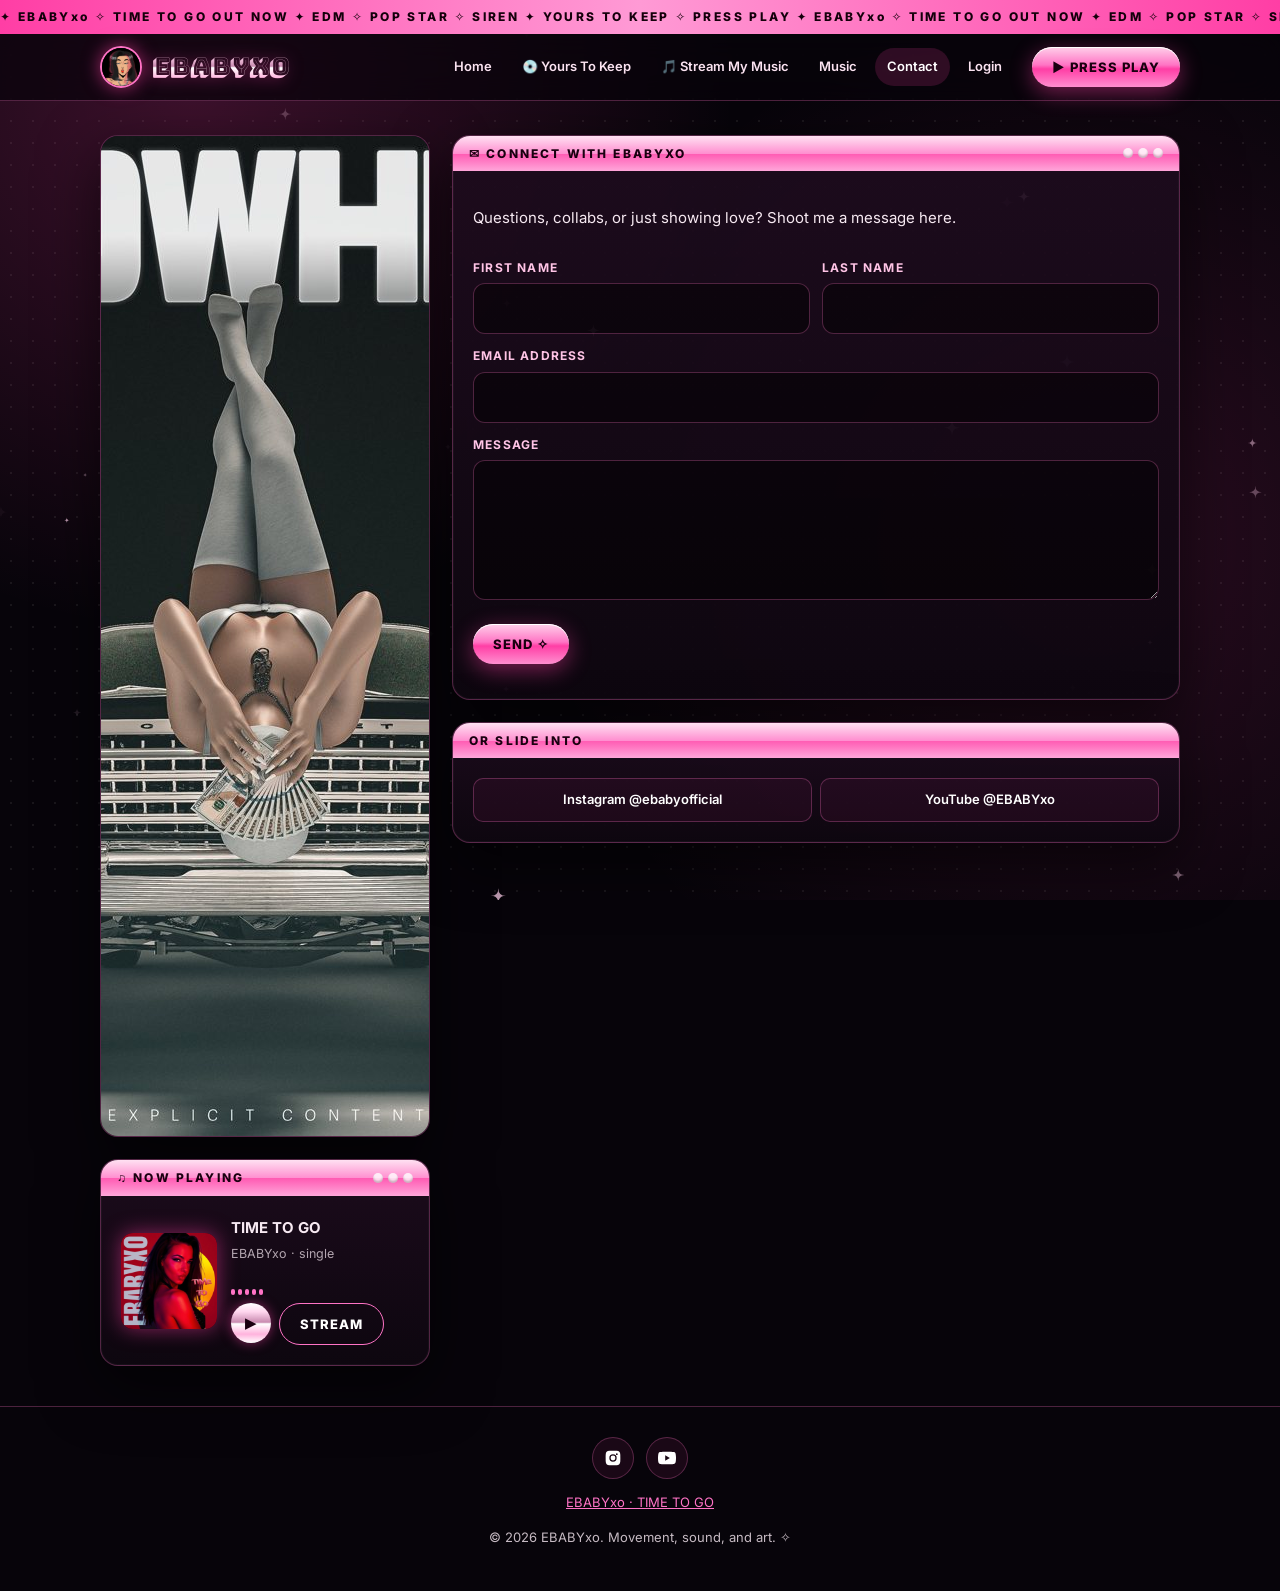
==== contact.html @ 8da4b604 "Y2K MySpace style EBABYxo site revamp" ====
<!doctype html><html lang="en"><head><meta charset="utf-8"><meta name="viewport" content="width=device-width,initial-scale=1">
<title>EBABYxo · Contact</title><meta name="description" content="Questions, collabs, or just showing love? Connect with EBABYxo."><meta property="og:title" content="EBABYxo · Contact"><meta property="og:description" content="Questions, collabs, or just showing love? Connect with EBABYxo."><meta property="og:image" content="assets/img/time-to-go-cover.jpg">
<meta name="theme-color" content="#07040a"><link rel="icon" href="assets/img/logo-avatar.png"><link rel="preconnect" href="https://fonts.googleapis.com"><link rel="preconnect" href="https://fonts.gstatic.com" crossorigin><link rel="stylesheet" href="assets/css/style.css"></head>
<body><a class="skip" href="#main">Skip to content</a><canvas id="sparkles" aria-hidden="true"></canvas>
<div class="ticker" aria-hidden="true"><span>✦ EBABYxo ✧ TIME TO GO OUT NOW ✦ EDM ✧ POP STAR ✧ SIREN ✦ YOURS TO KEEP ✧ PRESS PLAY ✦ EBABYxo ✧ TIME TO GO OUT NOW ✦ EDM ✧ POP STAR ✧ SIREN ✦ YOURS TO KEEP ✧ PRESS PLAY ✦ EBABYxo ✧ TIME TO GO OUT NOW ✦ EDM ✧ POP STAR ✧ SIREN ✦ YOURS TO KEEP ✧ PRESS PLAY ✦ EBABYxo ✧ TIME TO GO OUT NOW ✦ EDM ✧ POP STAR ✧ SIREN ✦ YOURS TO KEEP ✧ PRESS PLAY ✦ EBABYxo ✧ TIME TO GO OUT NOW ✦ EDM ✧ POP STAR ✧ SIREN ✦ YOURS TO KEEP ✧ PRESS PLAY ✦ EBABYxo ✧ TIME TO GO OUT NOW ✦ EDM ✧ POP STAR ✧ SIREN ✦ YOURS TO KEEP ✧ PRESS PLAY ✦ EBABYxo ✧ TIME TO GO OUT NOW ✦ EDM ✧ POP STAR ✧ SIREN ✦ YOURS TO KEEP ✧ PRESS PLAY ✦ EBABYxo ✧ TIME TO GO OUT NOW ✦ EDM ✧ POP STAR ✧ SIREN ✦ YOURS TO KEEP ✧ PRESS PLAY </span></div>
<header class="top"><nav class="nav" aria-label="Main"><a class="brand" href="index.html"><img src="assets/img/logo-avatar.png" alt="" width="42" height="42"><span class="logo">EBABYxo</span></a>
<button class="menu-btn" aria-expanded="false" aria-label="Open menu">☰</button><div class="links"><a href="index.html">Home</a><a href="https://ebabyxo.com/b/ebYSk" target="_blank" rel="noopener">💿 Yours To Keep</a><a href="https://hypeddit.com/ebabyxo/timetogo" target="_blank" rel="noopener">🎵 Stream My Music</a><a href="music.html">Music</a><a href="contact.html" aria-current="page">Contact</a><a href="https://payhip.com/EBABYxomusic/users/login" target="_blank" rel="noopener">Login</a></div><a class="btn" href="music.html">▶ Press Play</a></nav></header>
<main id="main" class="wrap"><div class="profile"><aside class="side"><section class="win"><div class="photo"><img src="assets/img/knowhere-cover.jpg" alt="KNOWHERE cover art by EBABYxo" width="1000" height="1000" style="aspect-ratio:1"></div></section><section class="win" aria-labelledby="np"><div class="bar" id="np">♫ Now Playing<span class="dots"><i></i><i></i><i></i></span></div><div class="pad player">
<img src="assets/img/time-to-go-cover.jpg" alt="TIME TO GO cover art" width="96" height="96" loading="lazy"><div class="track"><b>TIME TO GO</b><small>EBABYxo · single</small>
<div class="eq" aria-hidden="true"><i></i><i></i><i></i><i></i><i></i></div><div class="controls"><button class="pbtn" id="play" aria-label="Play visualizer" aria-pressed="false">▶</button>
<a class="btn ghost" href="https://hypeddit.com/ebabyxo/timetogo" target="_blank" rel="noopener">Stream</a></div></div></div></section></aside>
<div class="main"><section class="win"><div class="bar">✉ Connect With EBABYxo<span class="dots"><i></i><i></i><i></i></span></div><div class="pad">
<p>Questions, collabs, or just showing love? Shoot me a message here.</p>
<form id="contactForm" novalidate><div class="row"><div><label for="fn">First Name</label><input id="fn" name="first_name" autocomplete="given-name" required></div><div><label for="ln">Last Name</label><input id="ln" name="last_name" autocomplete="family-name" required></div></div>
<label for="em">Email Address</label><input id="em" name="email" type="email" autocomplete="email" required><label for="msg">Message</label><textarea id="msg" name="message" required></textarea>
<p style="margin-top:16px"><button class="btn" type="submit">Send ✧</button></p><p id="status" class="note" role="status" aria-live="polite"></p></form></div></section>
<section class="win"><div class="bar">Or Slide Into</div><div class="pad contact-grid"><a href="https://instagram.com/ebabyofficial/" target="_blank" rel="noopener">Instagram @ebabyofficial</a><a href="https://youtube.com/@EBABYxo" target="_blank" rel="noopener">YouTube @EBABYxo</a></div></section></div></div></main>
<footer><div class="soc"><a href="https://instagram.com/ebabyofficial/" target="_blank" rel="noopener" aria-label="Instagram"><svg viewBox="0 0 24 24" aria-hidden="true"><path d="M12 2.2c3.2 0 3.6 0 4.8.1 3.3.1 4.8 1.7 4.9 4.9.1 1.3.1 1.6.1 4.8s0 3.6-.1 4.8c-.1 3.2-1.7 4.8-4.9 4.9-1.3.1-1.6.1-4.8.1s-3.6 0-4.8-.1c-3.3-.1-4.8-1.7-4.9-4.9C2.2 15.6 2.2 15.2 2.2 12s0-3.6.1-4.8C2.4 3.9 3.9 2.4 7.2 2.3 8.4 2.2 8.8 2.2 12 2.2zm0 4.9a4.9 4.9 0 100 9.8 4.9 4.9 0 000-9.8zm0 8.1a3.2 3.2 0 110-6.4 3.2 3.2 0 010 6.4zm5.1-9.4a1.1 1.1 0 100 2.3 1.1 1.1 0 000-2.3z"/></svg></a><a href="https://youtube.com/@EBABYxo" target="_blank" rel="noopener" aria-label="YouTube"><svg viewBox="0 0 24 24" aria-hidden="true"><path d="M23.5 6.2a3 3 0 00-2.1-2.1C19.5 3.6 12 3.6 12 3.6s-7.5 0-9.4.5A3 3 0 00.5 6.2 31 31 0 000 12a31 31 0 00.5 5.8 3 3 0 002.1 2.1c1.9.5 9.4.5 9.4.5s7.5 0 9.4-.5a3 3 0 002.1-2.1A31 31 0 0024 12a31 31 0 00-.5-5.8zM9.6 15.6V8.4l6.2 3.6-6.2 3.6z"/></svg></a></div>
<p><a href="https://ebabyxo.com/b/ebYSk" target="_blank" rel="noopener">EBABYxo · TIME TO GO</a></p><p class="note">© <span data-year></span> EBABYxo. Movement, sound, and art. ✧</p></footer>
<script src="assets/js/main.js" defer></script></body></html>
---- assets/css/style.css ----
@import url('https://fonts.googleapis.com/css2?family=Bungee+Shade&family=Monoton&family=Inter:wght@400;500;700;800&family=Pacifico&display=swap');
:root{--pink:#ff3ea5;--hot:#ff73c6;--baby:#ffc4e6;--ink:#07040a;--card:#120a14;--line:rgba(255,115,198,.28);--chrome:linear-gradient(180deg,#fff 0%,#ffd6ee 22%,#c98bb0 48%,#fff 52%,#ffb3dd 78%,#fff 100%)}
*{box-sizing:border-box}html{scroll-behavior:smooth}
body{margin:0;background:var(--ink);color:#f7e9f2;font:15px/1.65 Inter,system-ui,sans-serif;overflow-x:hidden;
background-image:radial-gradient(circle at 15% 10%,rgba(255,62,165,.22),transparent 40%),radial-gradient(circle at 85% 60%,rgba(255,62,165,.14),transparent 45%),radial-gradient(rgba(255,255,255,.07) 1px,transparent 1px);background-size:auto,auto,22px 22px;background-attachment:fixed}
a{color:var(--hot)}a:focus-visible,button:focus-visible,input:focus-visible,textarea:focus-visible{outline:2px solid #fff;outline-offset:3px}
img{max-width:100%;display:block}
.skip{position:absolute;left:-999px}.skip:focus{left:12px;top:12px;z-index:99;background:#fff;color:#000;padding:8px 12px;border-radius:8px}
#sparkles{position:fixed;inset:0;pointer-events:none;z-index:0}
.wrap{max-width:1120px;margin:0 auto;padding:0 20px;position:relative;z-index:1}
/* marquee */
.ticker{background:linear-gradient(90deg,#ff3ea5,#ff9ad5,#ff3ea5);color:#14000b;font-weight:800;font-size:12px;letter-spacing:.2em;overflow:hidden;white-space:nowrap;position:relative;z-index:2}
.ticker span{display:inline-block;padding:7px 0;animation:tick 28s linear infinite}
@keyframes tick{from{transform:translateX(0)}to{transform:translateX(-50%)}}
/* header */
header.top{position:sticky;top:0;z-index:20;backdrop-filter:blur(14px);background:rgba(7,4,10,.72);border-bottom:1px solid var(--line)}
.nav{display:flex;align-items:center;gap:18px;padding:12px 20px;max-width:1120px;margin:0 auto}
.brand{display:flex;align-items:center;gap:10px;text-decoration:none}
.brand img{width:42px;height:42px;border-radius:50%;object-fit:cover;object-position:top;border:2px solid var(--hot);box-shadow:0 0 18px rgba(255,62,165,.6)}
.logo{font-family:'Bungee Shade',cursive;font-size:24px;background:var(--chrome);-webkit-background-clip:text;background-clip:text;color:transparent;filter:drop-shadow(0 0 8px rgba(255,62,165,.6))}
.links{display:flex;gap:6px;margin-left:auto;flex-wrap:wrap}
.links a{color:#fbe3f1;text-decoration:none;font-size:13px;font-weight:600;padding:8px 12px;border-radius:999px;transition:.2s}
.links a:hover,.links a[aria-current]{background:rgba(255,62,165,.16);color:#fff}
.btn{display:inline-flex;align-items:center;gap:8px;border:0;cursor:pointer;text-decoration:none;font:800 13px Inter;letter-spacing:.08em;text-transform:uppercase;color:#1a0010;padding:12px 20px;border-radius:999px;
background:linear-gradient(180deg,#ffd0ea 0%,#ff74c4 45%,#ff3ea5 55%,#ff8fd0 100%);box-shadow:inset 0 1px 0 #fff,0 6px 22px rgba(255,62,165,.45);transition:transform .2s,box-shadow .2s}
.btn:hover{transform:translateY(-2px);box-shadow:inset 0 1px 0 #fff,0 10px 30px rgba(255,62,165,.7)}
.btn.ghost{background:transparent;color:#fff;border:1px solid var(--hot);box-shadow:none}
.menu-btn{display:none;margin-left:auto;background:none;border:1px solid var(--line);color:#fff;border-radius:10px;padding:8px 12px;font-size:18px}
/* window card */
.win{background:linear-gradient(180deg,rgba(30,12,30,.92),rgba(14,7,16,.95));border:1px solid var(--line);border-radius:18px;overflow:hidden;box-shadow:0 20px 60px rgba(0,0,0,.6),0 0 0 1px rgba(255,255,255,.03) inset}
.win>h2,.win>h3,.bar{margin:0;padding:10px 16px;font:800 12px Inter;letter-spacing:.18em;text-transform:uppercase;color:#1a0010;background:linear-gradient(180deg,#ffe1f2,#ff8fd0 50%,#ff5bb3 51%,#ffa6da);display:flex;align-items:center;gap:8px}
.bar .dots{margin-left:auto;display:flex;gap:5px}.bar .dots i{width:10px;height:10px;border-radius:50%;background:#fff;opacity:.8;box-shadow:inset 0 -2px 2px rgba(0,0,0,.25)}
.pad{padding:20px}
/* profile */
.profile{display:grid;grid-template-columns:330px 1fr;gap:22px;margin:34px auto}
.side{display:flex;flex-direction:column;gap:22px}
.photo{position:relative}
.photo img{width:100%;aspect-ratio:4/5;object-fit:cover;object-position:top}
.photo .badge{position:absolute;left:12px;bottom:12px;background:rgba(7,4,10,.75);backdrop-filter:blur(6px);border:1px solid var(--line);border-radius:999px;padding:6px 12px;font-size:12px}
.online{color:#7dffb1;font-weight:700}
.name{font-family:'Monoton',cursive;font-weight:400;font-size:clamp(34px,6vw,64px);line-height:1.05;margin:6px 0;background:var(--chrome);-webkit-background-clip:text;background-clip:text;color:transparent;filter:drop-shadow(0 0 14px rgba(255,62,165,.55));letter-spacing:.04em}
.tag{font-family:Pacifico,cursive;color:var(--hot);font-size:22px;margin:0}
.mood{font-size:13px;opacity:.85}
.contact-grid{display:grid;grid-template-columns:1fr 1fr;gap:8px}
.contact-grid a{display:block;text-align:center;padding:10px 6px;border-radius:10px;border:1px solid var(--line);text-decoration:none;color:#fff;font-size:13px;font-weight:600;background:rgba(255,62,165,.06);transition:.2s}
.contact-grid a:hover{background:rgba(255,62,165,.2)}
.details dl{margin:0;display:grid;grid-template-columns:auto 1fr;gap:6px 14px;font-size:13px}.details dt{color:var(--hot);font-weight:700}.details dd{margin:0}
/* player */
.player{display:grid;grid-template-columns:96px 1fr;gap:14px;align-items:center}
.player img{border-radius:12px;box-shadow:0 0 20px rgba(255,62,165,.5)}
.player.spin img{animation:spin 6s linear infinite;border-radius:50%}
@keyframes spin{to{transform:rotate(360deg)}}
.track b{display:block;font-size:15px}.track small{opacity:.7}
.eq{display:flex;gap:3px;height:22px;align-items:flex-end;margin:8px 0}
.eq i{width:4px;background:var(--hot);border-radius:2px;height:30%}
.player.spin .eq i{animation:eq .8s ease-in-out infinite alternate}.eq i:nth-child(2){animation-delay:.2s!important}.eq i:nth-child(3){animation-delay:.4s!important}.eq i:nth-child(4){animation-delay:.1s!important}.eq i:nth-child(5){animation-delay:.3s!important}
@keyframes eq{from{height:20%}to{height:100%}}
.controls{display:flex;gap:8px;flex-wrap:wrap}
.pbtn{width:40px;height:40px;border-radius:50%;border:0;cursor:pointer;background:var(--chrome);color:#1a0010;font-size:15px;box-shadow:0 0 12px rgba(255,62,165,.5)}
/* main */
.main{display:flex;flex-direction:column;gap:22px}
.hero{position:relative;padding:30px;background:radial-gradient(circle at 80% 20%,rgba(255,62,165,.35),transparent 60%)}
.hero p.lead{font-size:17px;max-width:560px}
.cta{display:flex;gap:10px;flex-wrap:wrap;margin-top:16px}
.blurb h3{font-family:Pacifico,cursive;font-weight:400;color:var(--hot);font-size:22px;margin:18px 0 4px}
.blurb h3:first-child{margin-top:0}
.blurb strong{color:#fff}
.creds{display:flex;flex-wrap:wrap;gap:6px;margin:10px 0}.creds span{font-size:12px;padding:5px 10px;border-radius:999px;border:1px solid var(--line);background:rgba(255,62,165,.08)}
/* top friends */
.friends{display:grid;grid-template-columns:repeat(4,1fr);gap:14px}
.friend{text-align:center;text-decoration:none;color:#fff;font-size:13px;font-weight:600}
.friend img{aspect-ratio:1;object-fit:cover;border-radius:12px;border:2px solid transparent;background:linear-gradient(#000,#000) padding-box,linear-gradient(135deg,#fff,#ff3ea5,#fff) border-box;transition:transform .25s}
.friend:hover img{transform:translateY(-4px) rotate(-2deg)}
.friend span{display:block;margin-top:6px}
/* release */
.release{display:grid;grid-template-columns:1fr 1fr;gap:0}
.release img{width:100%;height:100%;object-fit:cover}
.release .info{padding:30px;display:flex;flex-direction:column;justify-content:center;gap:8px}
.big{font-family:'Bungee Shade',cursive;font-size:clamp(30px,5vw,52px);line-height:1;margin:0;background:var(--chrome);-webkit-background-clip:text;background-clip:text;color:transparent}
.price{font:800 28px Inter;color:#fff}
.chip{display:inline-block;font-size:11px;font-weight:800;letter-spacing:.2em;color:#1a0010;background:var(--hot);padding:4px 10px;border-radius:999px;width:max-content}
.blink{animation:blink 1.2s steps(2) infinite}@keyframes blink{50%{opacity:.35}}
.comments .c{display:grid;grid-template-columns:52px 1fr;gap:12px;padding:12px 0;border-bottom:1px dashed var(--line)}.comments .c:last-child{border:0}
.comments img{width:52px;height:52px;border-radius:10px;object-fit:cover;object-position:top}
/* forms */
form .row{display:grid;grid-template-columns:1fr 1fr;gap:12px}
label{display:block;font-size:12px;font-weight:700;letter-spacing:.1em;text-transform:uppercase;color:var(--baby);margin:12px 0 6px}
input,textarea{width:100%;padding:12px 14px;border-radius:12px;border:1px solid var(--line);background:rgba(0,0,0,.45);color:#fff;font:inherit}
textarea{min-height:140px;resize:vertical}
.note{font-size:13px;opacity:.8}.ok{color:#7dffb1;font-weight:700}
footer{margin:40px 0 0;padding:30px 20px;border-top:1px solid var(--line);text-align:center;font-size:13px;position:relative;z-index:1}
footer .soc{display:flex;gap:12px;justify-content:center;margin-bottom:12px}
.soc a{width:42px;height:42px;display:grid;place-items:center;border-radius:50%;border:1px solid var(--line);color:#fff;background:rgba(255,62,165,.08)}
.soc svg{width:18px;height:18px;fill:currentColor}
.sr{position:absolute;width:1px;height:1px;overflow:hidden;clip:rect(0 0 0 0)}
@media (max-width:900px){.profile{grid-template-columns:1fr}.release{grid-template-columns:1fr}.friends{grid-template-columns:repeat(2,1fr)}}
@media (max-width:720px){.menu-btn{display:block}.links{display:none;position:absolute;top:100%;left:0;right:0;flex-direction:column;background:rgba(7,4,10,.97);padding:12px;border-bottom:1px solid var(--line)}.links.open{display:flex}.nav .btn{display:none}form .row{grid-template-columns:1fr}.hero{padding:22px}}
@media (prefers-reduced-motion:reduce){*{animation:none!important;transition:none!important}}
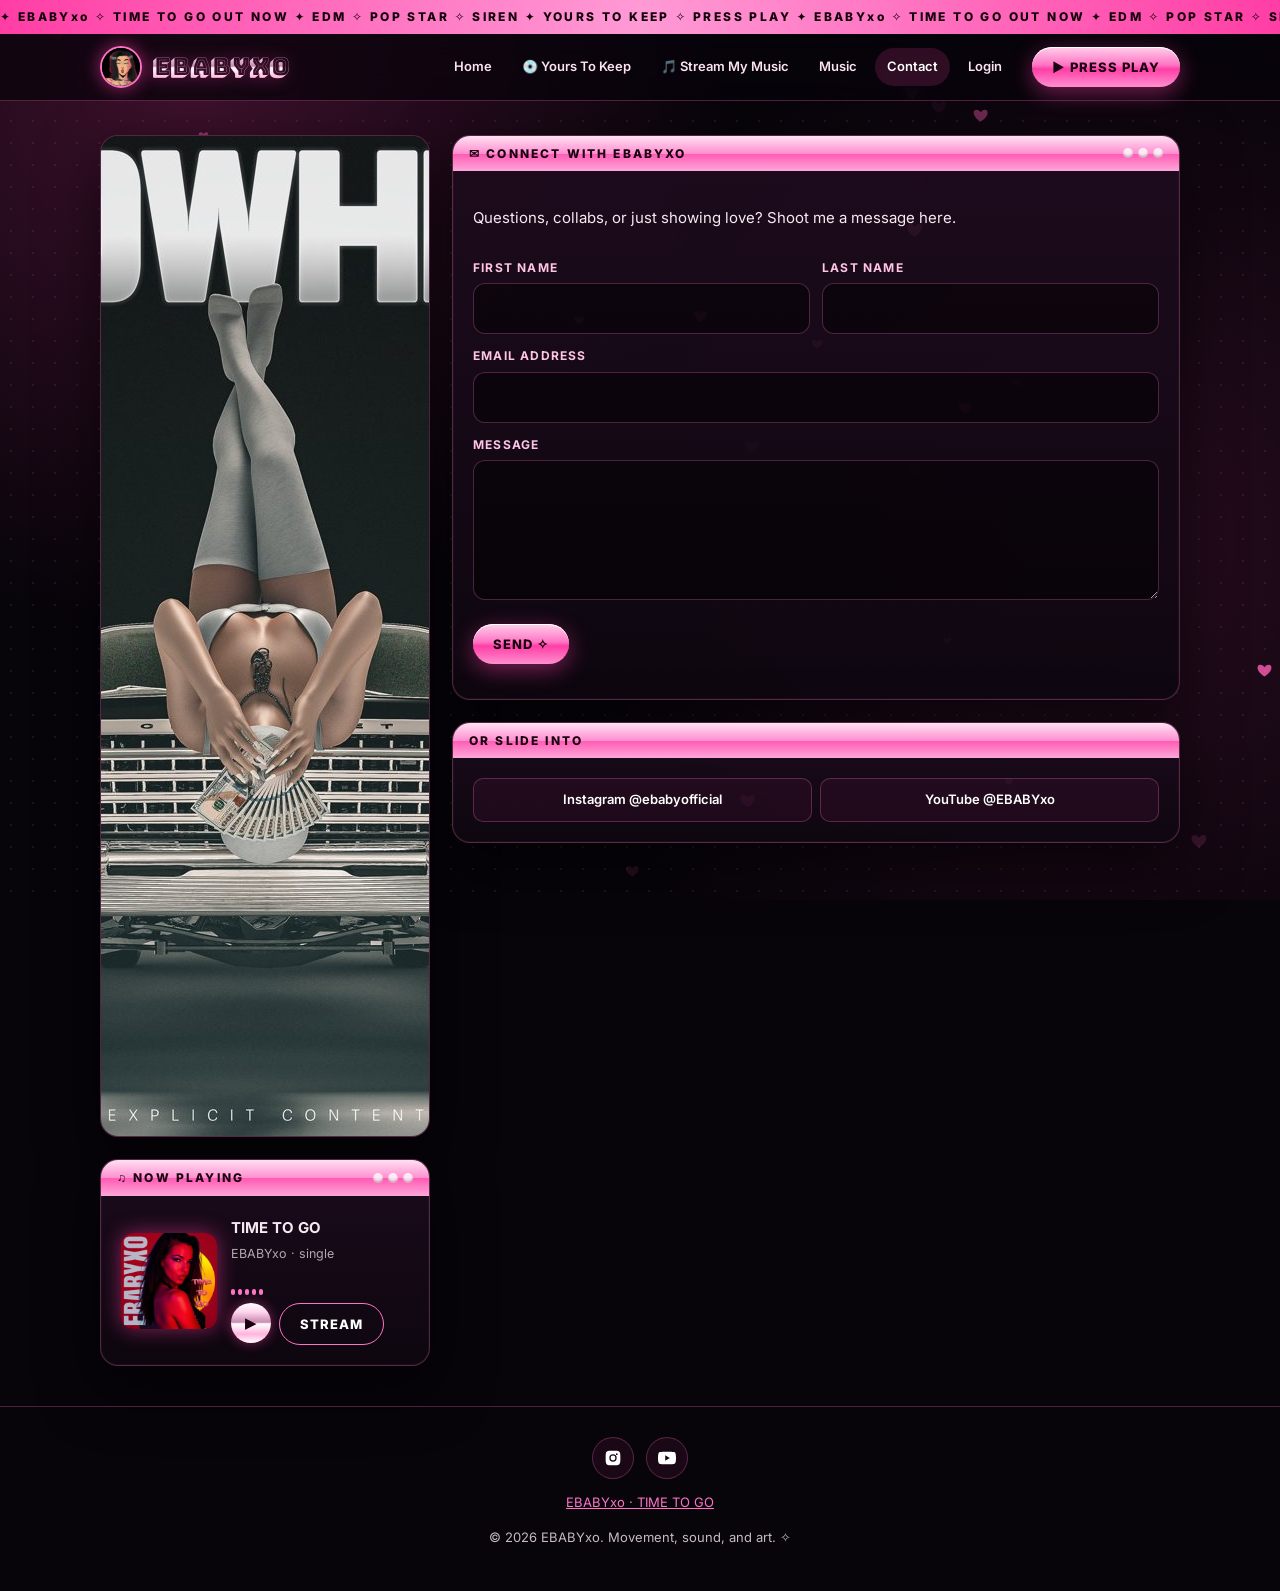
==== commit 60d901f2: "Bigger pink hearts, nojekyll, cache bust" ====
--- a/contact.html
+++ b/contact.html
@@ -17,4 +17,4 @@
 <section class="win"><div class="bar">Or Slide Into</div><div class="pad contact-grid"><a href="https://instagram.com/ebabyofficial/" target="_blank" rel="noopener">Instagram @ebabyofficial</a><a href="https://youtube.com/@EBABYxo" target="_blank" rel="noopener">YouTube @EBABYxo</a></div></section></div></div></main>
 <footer><div class="soc"><a href="https://instagram.com/ebabyofficial/" target="_blank" rel="noopener" aria-label="Instagram"><svg viewBox="0 0 24 24" aria-hidden="true"><path d="M12 2.2c3.2 0 3.6 0 4.8.1 3.3.1 4.8 1.7 4.9 4.9.1 1.3.1 1.6.1 4.8s0 3.6-.1 4.8c-.1 3.2-1.7 4.8-4.9 4.9-1.3.1-1.6.1-4.8.1s-3.6 0-4.8-.1c-3.3-.1-4.8-1.7-4.9-4.9C2.2 15.6 2.2 15.2 2.2 12s0-3.6.1-4.8C2.4 3.9 3.9 2.4 7.2 2.3 8.4 2.2 8.8 2.2 12 2.2zm0 4.9a4.9 4.9 0 100 9.8 4.9 4.9 0 000-9.8zm0 8.1a3.2 3.2 0 110-6.4 3.2 3.2 0 010 6.4zm5.1-9.4a1.1 1.1 0 100 2.3 1.1 1.1 0 000-2.3z"/></svg></a><a href="https://youtube.com/@EBABYxo" target="_blank" rel="noopener" aria-label="YouTube"><svg viewBox="0 0 24 24" aria-hidden="true"><path d="M23.5 6.2a3 3 0 00-2.1-2.1C19.5 3.6 12 3.6 12 3.6s-7.5 0-9.4.5A3 3 0 00.5 6.2 31 31 0 000 12a31 31 0 00.5 5.8 3 3 0 002.1 2.1c1.9.5 9.4.5 9.4.5s7.5 0 9.4-.5a3 3 0 002.1-2.1A31 31 0 0024 12a31 31 0 00-.5-5.8zM9.6 15.6V8.4l6.2 3.6-6.2 3.6z"/></svg></a></div>
 <p><a href="https://ebabyxo.com/b/ebYSk" target="_blank" rel="noopener">EBABYxo · TIME TO GO</a></p><p class="note">© <span data-year></span> EBABYxo. Movement, sound, and art. ✧</p></footer>
-<script src="assets/js/main.js" defer></script></body></html>+<script src="assets/js/main.js?v=3" defer></script></body></html>
